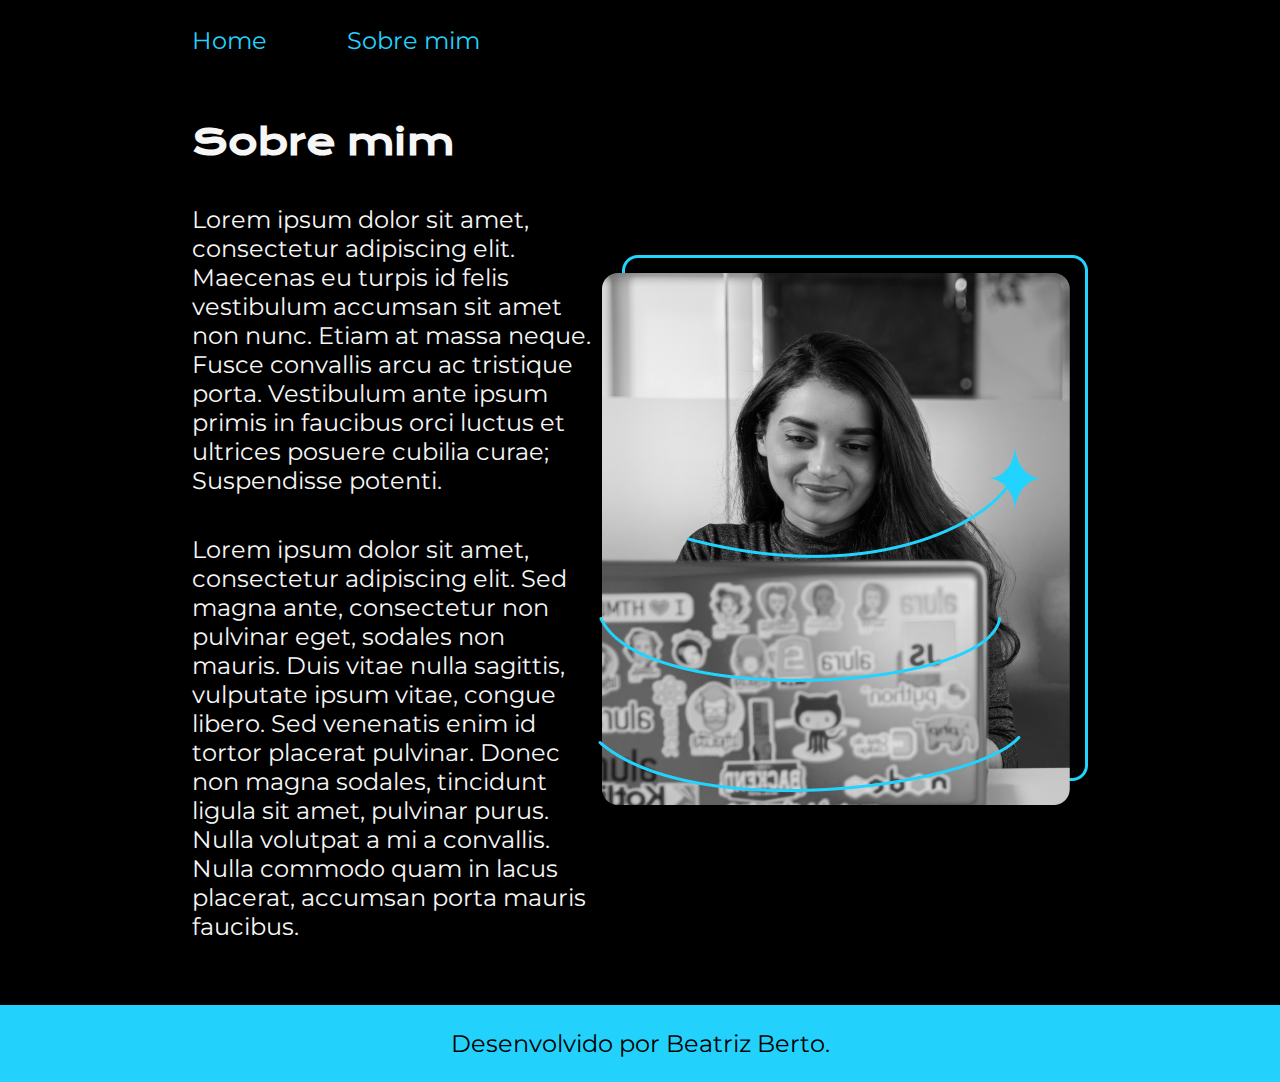
==== about.html @ 701835e9 "subindo para o github" ====
<!DOCTYPE html>
<html lang="pt-br">
<head>
    <meta charset="UTF-8">
    <meta name="viewport" content="width=device-width, initial-scale=1.0">
    <title>Sobre mim</title>
    <link rel="stylesheet" href="./styles/style.css">

</head>
<body>
    <header class="cabecalho">
        <nav class="cabecalho__menu">
            <a class="cabecalho__menu__link" href="index.html">Home</a>
            <a class="cabecalho__menu__link" href="about.html">Sobre mim</a>
        </nav>
    </header>
    <main class="apresentacao">
        <section class="apresentacao__conteudo">
            <h1 class="apresentacao__conteudo__titulo">Sobre mim</h1>
            <p class="apresentacao__conteudo__texto">Lorem ipsum dolor sit amet, consectetur adipiscing elit. Maecenas eu turpis id felis vestibulum accumsan sit amet non nunc. Etiam at massa neque. Fusce convallis arcu ac tristique porta. Vestibulum ante ipsum primis in faucibus orci luctus et ultrices posuere cubilia curae; Suspendisse potenti.</p>
            <p class="apresentacao__conteudo__texto">Lorem ipsum dolor sit amet, consectetur adipiscing elit. Sed magna ante, consectetur non pulvinar eget, sodales non mauris. Duis vitae nulla sagittis, vulputate ipsum vitae, congue libero. Sed venenatis enim id tortor placerat pulvinar. Donec non magna sodales, tincidunt ligula sit amet, pulvinar purus. Nulla volutpat a mi a convallis. Nulla commodo quam in lacus placerat, accumsan porta mauris faucibus.
        </section>
        <img src="./assets/Imagem.png" alt="Foto da Joana Santos programando">
    </main>
    <footer class="rodape">
        <p>Desenvolvido por Beatriz Berto.</p>
    </footer>

</body>
</html>
---- styles/style.css ----
@import url('https://fonts.googleapis.com/css2?family=Krona+One&family=Montserrat:wght@400;600&display=swap');

:root {
    --cor-primaria: #000000;
    --cor-secundaria: #F6F6F6;
    --cor-terciaria: #22D2FD;
    --cor-hover: #272727;

    --fonte-primaria: 'Krona One', sans-serif;
    --fonte-secundaria: 'Montserrat', sans-serif;
}

*{
    margin: 0;
    padding: 0;
}

body{
    box-sizing: border-box;
    background-color: var(--cor-primaria);
    color: var(--cor-secundaria);
}

.cabecalho {
    padding: 2% 0% 0% 15%
}

.cabecalho__menu {
    display: flex;
    gap: 80px;
}

.cabecalho__menu__link {
    font-family: var(--fonte-secundaria);
    font-size: 24px;
    font-weight: 400;
    color: var(--cor-terciaria);
    text-decoration: none;
}

.apresentacao{
    padding: 5% 15%;
    display: flex;
    align-items: center;
    justify-content: space-between;
}

.apresentacao__conteudo{
    width: 615px;
    display: flex;
    flex-direction: column;
    gap: 40px;
}

.apresentacao__conteudo__titulo{
    font-size: 36px;
    font-family: var(--fonte-primaria);
}

.titulo-destaque{
    color: var(--cor-terciaria);
}

.apresentacao__conteudo__texto{
    font-size: 24px;
    font-family: var(--fonte-secundaria)
}

.apresentacao__links{
    display: flex;
    flex-direction: column;
    justify-content: space-between;
    align-items: center;
    gap: 32px;
}

.apresentacao__links__subtitulo{
    font-family: var(--fonte-primaria);
    font-weight: 400;
    font-size: 24px;
}

.apresentacao__links__link{
    display: flex;
    justify-content: center;
    gap: 16px;
    border: 2px solid var(--cor-terciaria);
    width: 378px;
    text-align: center;
    border-radius: 8px;
    font-size: 24px;
    font-weight: 600;
    padding: 21.5px 0;
    text-decoration: none;
    color: var(--cor-secundaria);
    font-family: var(--fonte-secundaria);
}

.apresentacao__links__link:hover{
    background-color: var(--cor-hover);
}

.rodape {
        color: var(--cor-primaria);
        background-color: var(--cor-terciaria);
        padding: 24px;
        text-align: center;
        font-family: var(--fonte-secundaria);
        font-size: 24px;
        font-weight: 400;
}
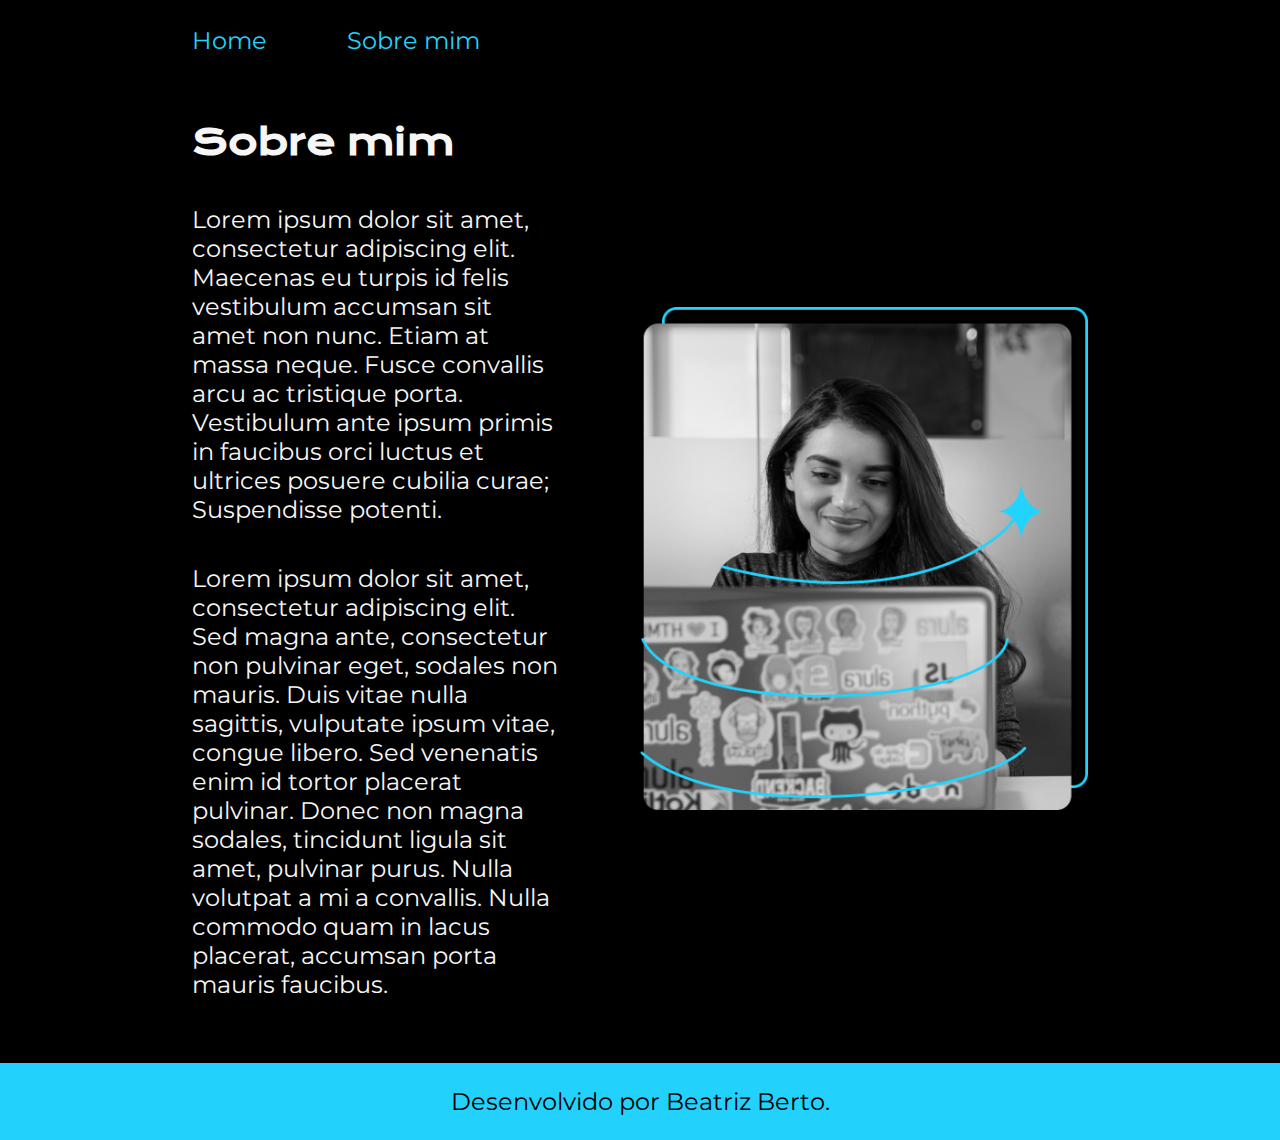
==== commit 5388730a: "testando media queries" ====
--- a/about.html
+++ b/about.html
@@ -20,7 +20,7 @@
             <p class="apresentacao__conteudo__texto">Lorem ipsum dolor sit amet, consectetur adipiscing elit. Maecenas eu turpis id felis vestibulum accumsan sit amet non nunc. Etiam at massa neque. Fusce convallis arcu ac tristique porta. Vestibulum ante ipsum primis in faucibus orci luctus et ultrices posuere cubilia curae; Suspendisse potenti.</p>
             <p class="apresentacao__conteudo__texto">Lorem ipsum dolor sit amet, consectetur adipiscing elit. Sed magna ante, consectetur non pulvinar eget, sodales non mauris. Duis vitae nulla sagittis, vulputate ipsum vitae, congue libero. Sed venenatis enim id tortor placerat pulvinar. Donec non magna sodales, tincidunt ligula sit amet, pulvinar purus. Nulla volutpat a mi a convallis. Nulla commodo quam in lacus placerat, accumsan porta mauris faucibus.
         </section>
-        <img src="./assets/Imagem.png" alt="Foto da Joana Santos programando">
+        <img class="apresentacao__imagem" src="./assets/Imagem.png" alt="Foto da Joana Santos programando">
     </main>
     <footer class="rodape">
         <p>Desenvolvido por Beatriz Berto.</p>
--- a/styles/style.css
+++ b/styles/style.css
@@ -32,7 +32,7 @@
 
 .cabecalho__menu__link {
     font-family: var(--fonte-secundaria);
-    font-size: 24px;
+    font-size: 1.5rem;
     font-weight: 400;
     color: var(--cor-terciaria);
     text-decoration: none;
@@ -43,17 +43,18 @@
     display: flex;
     align-items: center;
     justify-content: space-between;
+    gap: 82px;
 }
 
 .apresentacao__conteudo{
-    width: 615px;
+    width: 50%;
     display: flex;
     flex-direction: column;
     gap: 40px;
 }
 
 .apresentacao__conteudo__titulo{
-    font-size: 36px;
+    font-size: 2.25rem;
     font-family: var(--fonte-primaria);
 }
 
@@ -62,7 +63,7 @@
 }
 
 .apresentacao__conteudo__texto{
-    font-size: 24px;
+    font-size: 1.5rem;
     font-family: var(--fonte-secundaria)
 }
 
@@ -77,18 +78,18 @@
 .apresentacao__links__subtitulo{
     font-family: var(--fonte-primaria);
     font-weight: 400;
-    font-size: 24px;
+    font-size: 1.5rem;
 }
 
-.apresentacao__links__link{
+.apresentacao__links__navegacao{
     display: flex;
     justify-content: center;
     gap: 16px;
     border: 2px solid var(--cor-terciaria);
-    width: 378px;
+    width: 50%;
     text-align: center;
     border-radius: 8px;
-    font-size: 24px;
+    font-size: 1.5rem;
     font-weight: 600;
     padding: 21.5px 0;
     text-decoration: none;
@@ -100,12 +101,22 @@
     background-color: var(--cor-hover);
 }
 
+.apresentacao__imagem {
+    width: 50%;
+}
+
 .rodape {
         color: var(--cor-primaria);
         background-color: var(--cor-terciaria);
         padding: 24px;
         text-align: center;
         font-family: var(--fonte-secundaria);
-        font-size: 24px;
+        font-size: 1.5rem;
         font-weight: 400;
+}
+
+@media (max-widht: 1200px) {
+    .apresentacao {
+        flex-direction: column;
+    }
 }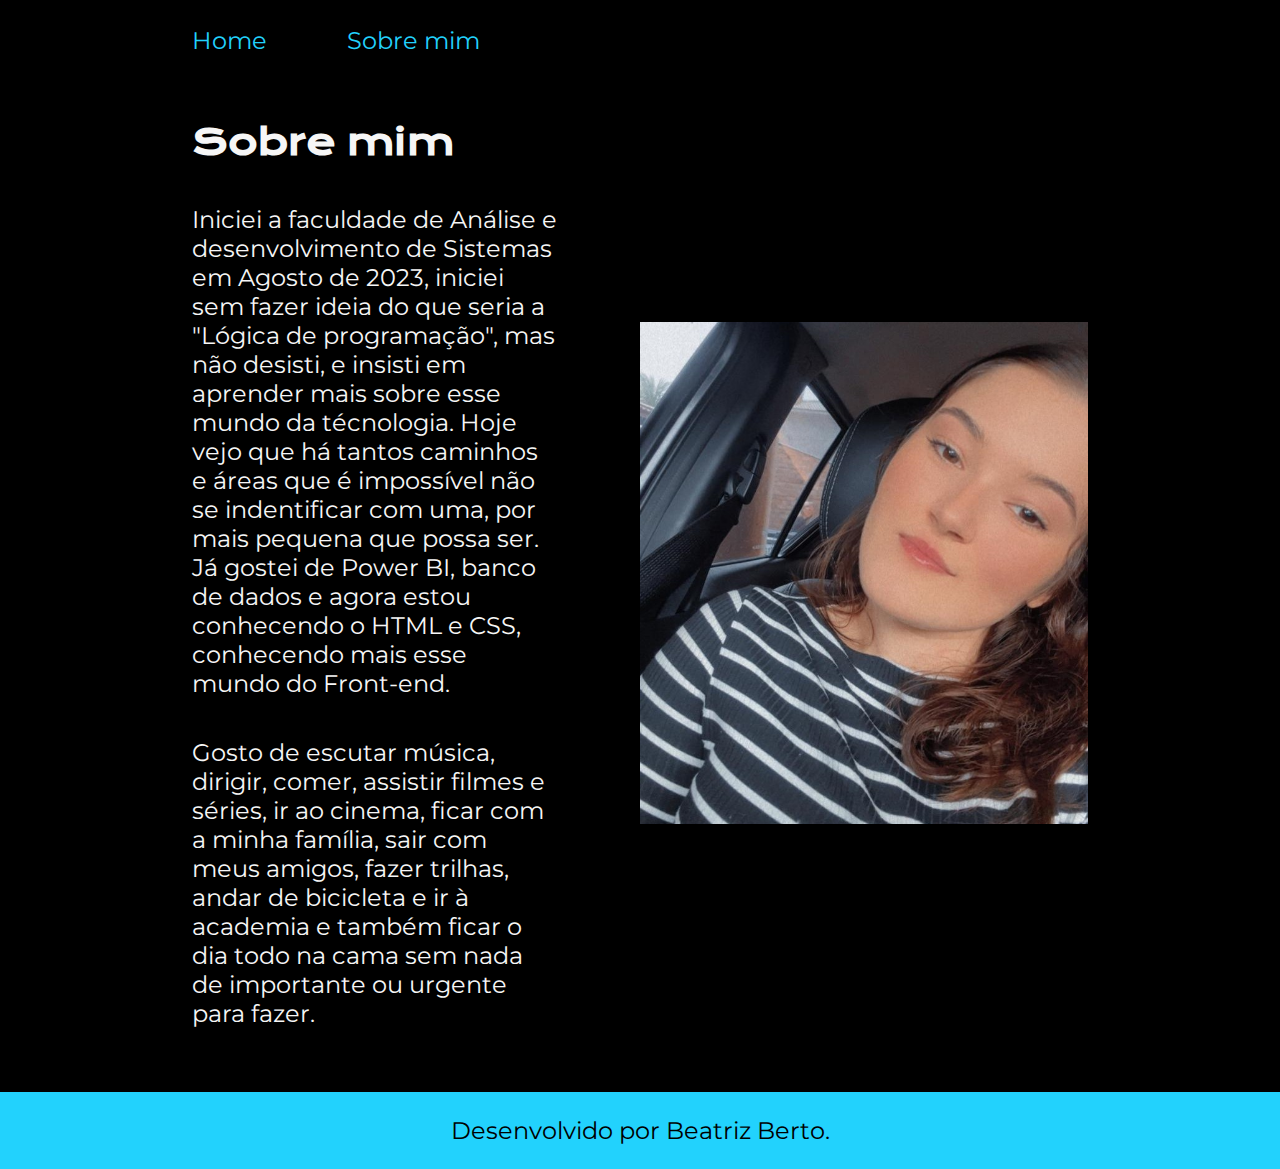
==== commit aa710df4: "adicionando meus dados pessoais" ====
--- a/about.html
+++ b/about.html
@@ -17,10 +17,10 @@
     <main class="apresentacao">
         <section class="apresentacao__conteudo">
             <h1 class="apresentacao__conteudo__titulo">Sobre mim</h1>
-            <p class="apresentacao__conteudo__texto">Lorem ipsum dolor sit amet, consectetur adipiscing elit. Maecenas eu turpis id felis vestibulum accumsan sit amet non nunc. Etiam at massa neque. Fusce convallis arcu ac tristique porta. Vestibulum ante ipsum primis in faucibus orci luctus et ultrices posuere cubilia curae; Suspendisse potenti.</p>
-            <p class="apresentacao__conteudo__texto">Lorem ipsum dolor sit amet, consectetur adipiscing elit. Sed magna ante, consectetur non pulvinar eget, sodales non mauris. Duis vitae nulla sagittis, vulputate ipsum vitae, congue libero. Sed venenatis enim id tortor placerat pulvinar. Donec non magna sodales, tincidunt ligula sit amet, pulvinar purus. Nulla volutpat a mi a convallis. Nulla commodo quam in lacus placerat, accumsan porta mauris faucibus.
+            <p class="apresentacao__conteudo__texto">Iniciei a faculdade de Análise e desenvolvimento de Sistemas em Agosto de 2023, iniciei sem fazer ideia do que seria a "Lógica de programação", mas não desisti, e insisti em aprender mais sobre esse mundo da técnologia. Hoje vejo que há tantos caminhos e áreas que é impossível não se indentificar com uma, por mais pequena que possa ser. Já gostei de Power BI, banco de dados e agora estou conhecendo o HTML e CSS, conhecendo mais esse mundo do Front-end.</p>
+            <p class="apresentacao__conteudo__texto">Gosto de escutar música, dirigir, comer, assistir filmes e séries, ir ao cinema, ficar com a minha família, sair com meus amigos, fazer trilhas, andar de bicicleta e ir à academia e também ficar o dia todo na cama sem nada de importante ou urgente para fazer. </p>
         </section>
-        <img class="apresentacao__imagem" src="./assets/Imagem.png" alt="Foto da Joana Santos programando">
+        <img class="apresentacao__imagem"src="./assets/fotoBeatrizBerto.jpeg" alt="Foto da Beatriz Berto">
     </main>
     <footer class="rodape">
         <p>Desenvolvido por Beatriz Berto.</p>
--- a/styles/style.css
+++ b/styles/style.css
@@ -115,8 +115,19 @@
         font-weight: 400;
 }
 
-@media (max-widht: 1200px) {
+@media (max-width: 1200px) {
+    .cabecalho {
+        padding: 10%;
+    }
+    .cabecalho__menu {
+        justify-content: center;
+    }
     .apresentacao {
-        flex-direction: column;
+        flex-direction: column-reverse;
+        padding: 5%;
+    }
+    .apresentacao__conteudo {
+        width: auto;
+
     }
 }